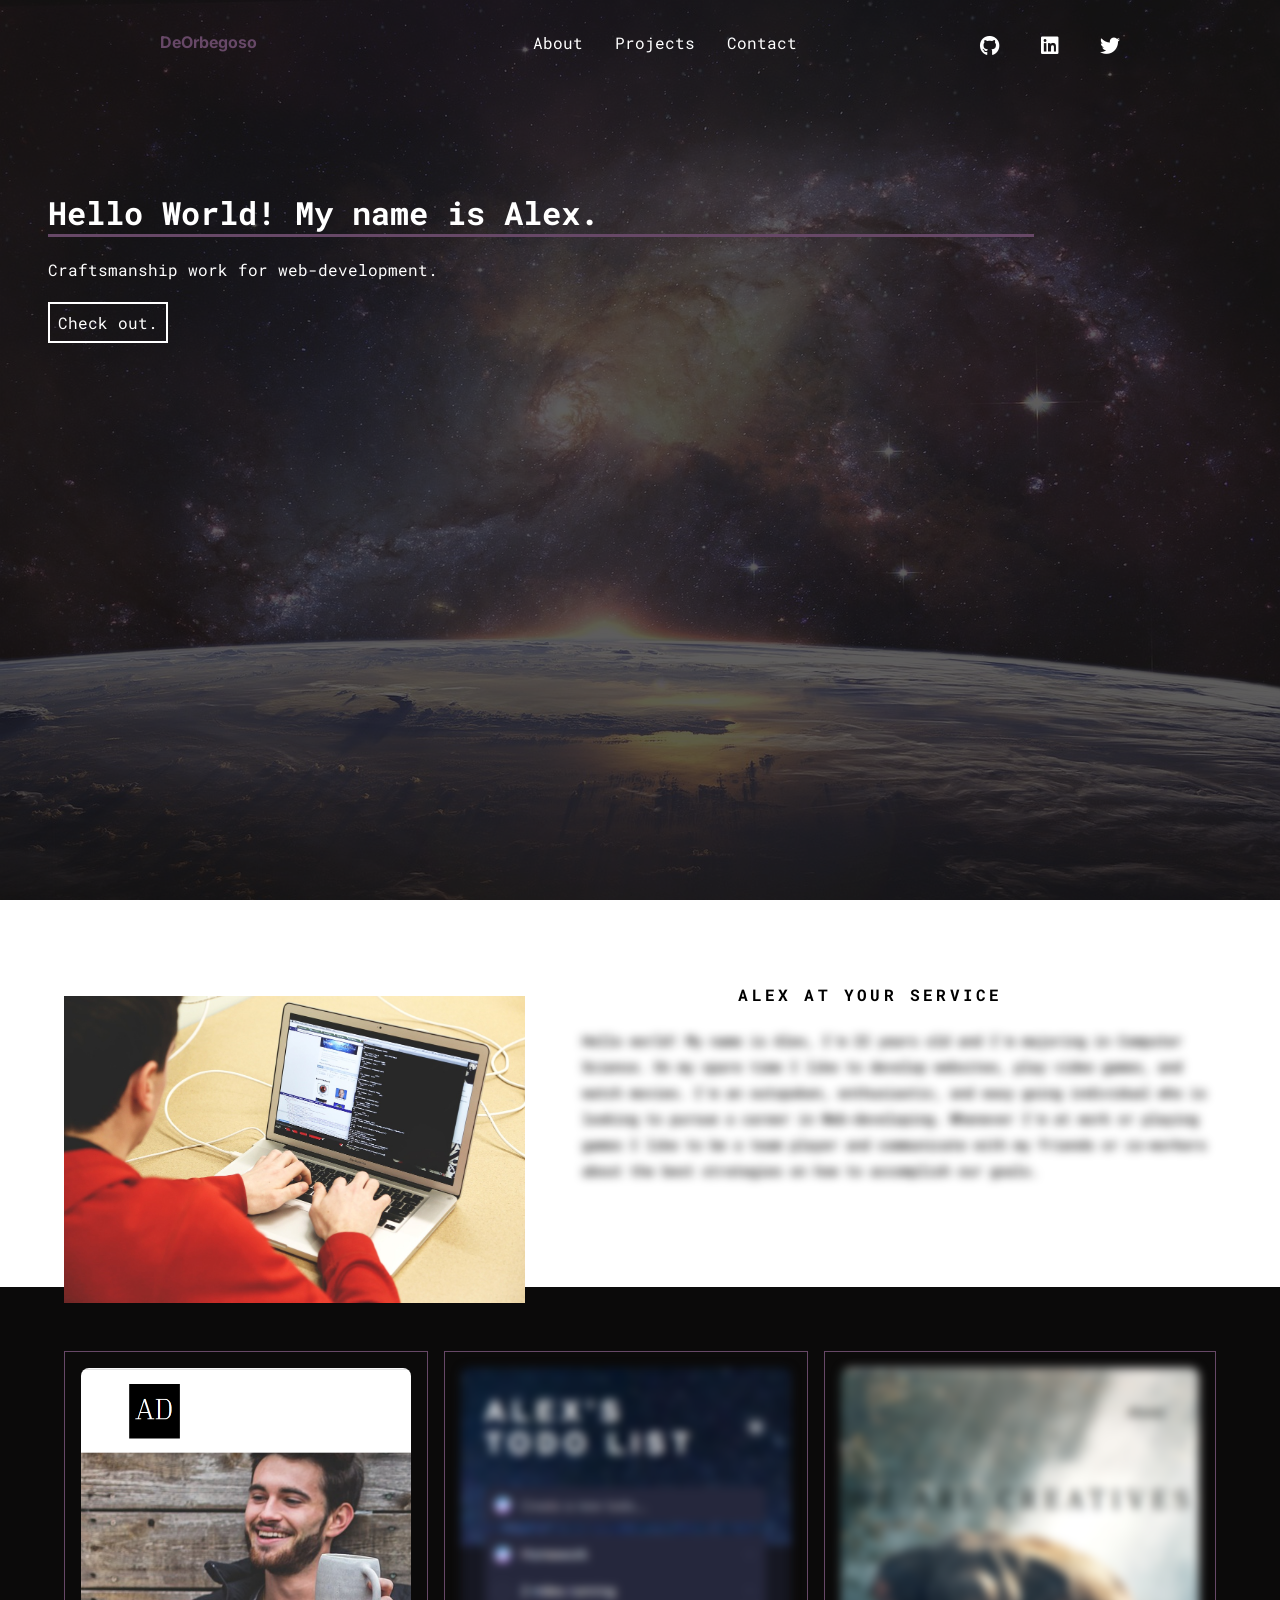
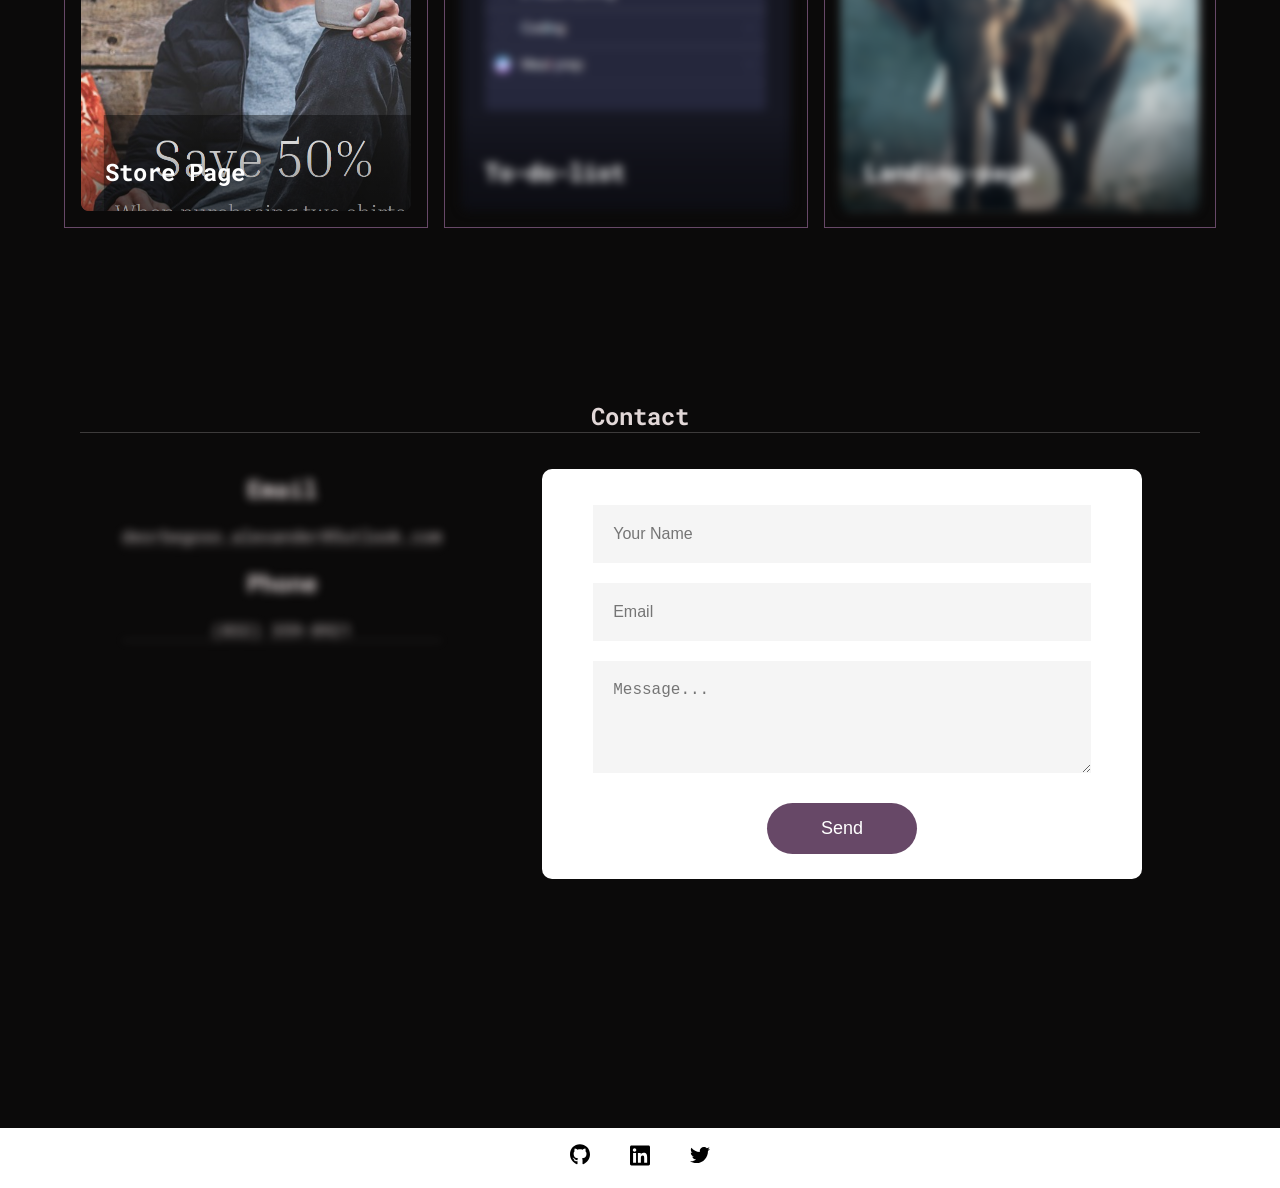
==== index.html @ 0810cdf6 "Update index.html" ====
<!DOCTYPE html>
<html lang="en">
<head>
    <meta charset="UTF-8">
    <meta http-equiv="X-UA-Compatible" content="IE=edge">
    <meta name="viewport" content="width=device-width, initial-scale=1.0">
    <title>Portfolio_Alex</title>
    <link rel="stylesheet" href="https://cdnjs.cloudflare.com/ajax/libs/font-awesome/6.2.1/css/all.min.css" integrity="sha512-MV7K8+y+gLIBoVD59lQIYicR65iaqukzvf/nwasF0nqhPay5w/9lJmVM2hMDcnK1OnMGCdVK+iQrJ7lzPJQd1w==" crossorigin="anonymous" referrerpolicy="no-referrer" />
    <link rel="stylesheet" href="css/main.css">
    <link rel="stylesheet" href="./card/style.css">

</head>
<body>

    <div class="main-section">
        <div class="color-overlay">
        </div>
                    <div class="nav-container">
                            <header>
                                <a target = "_blank" href="https://www.linkedin.com/in/alexander-de-orbegoso-b1ab541aa/" class="logo">DeOrbegoso</a>
                                <nav>
                                    <ul>
                                        <li><a  class = "nav-item" href="#sectionOne">About</a></li>
                                        <li><a  class = "nav-item" href="#sectionTwo">Projects</a></li>
                                        <li><a  class = "nav-item" href="#sectionThree">Contact</a></li>
                                    </ul>
                                </nav>
                            </header>
                        <div class="social-header">
                                <ul>
                                    <li><a target = "_blank" href="https://github.com/Alexdeor"><i class="fa-brands fa-github"></i></a></li>
                                    <li><a target = "_blank" href="https://www.linkedin.com/in/alexander-de-orbegoso-b1ab541aa/"><i class="fa-brands fa-linkedin"></i></a></li>
                                    <li><a target = "_blank" href="https://twitter.com/Deorbalex"><i class="fa-brands fa-twitter"></i></a></li>
                                </ul>
                        </div>
                    </div>

                <div class="main-page">
                    <div class="content">
                        <h1 class= "hiddenText">Hello World! My name is Alex.</h1>
                        <div class="meet">
                            <p class= "hiddenText">Craftsmanship work for web-development.</p><a href="#sectionTwo">Check out.</a>
                        </div>

                    </div>
                </div>
                
    </div>

<section class="about-section" id = "sectionOne">
    <img class = "left transition" src="images/programming-593312_1280.jpg" alt="laptop with code">
    <div class="inner transition">
         <h1 class="about-title"></h1>
         <p class="subtitle">Alex at your service</p>
        <p class="about-desc hiddenText">Hello world! My name is Alex, 
            I'm 22 years old and I'm majoring in Computer Science. On my spare time I like to develop websites, play video games, and watch movies. I'm an outspoken, enthusiastic, and easy going individual who is looking to pursue a career in Web-developing. Whenever I'm at work or playing games I like to be a team player and communicate with my friends or co-workers about the best strategies on how to accomplish our goals.
        </p>

    </div>

</section>

<section class="project-section" id = "sectionTwo">
    <div class="project-container">
         <ul>
            <li class = "transition2" id="project-one">
                <div class="card-one card">
                    <div class="card-content">
                        <h2 class="card-title">Store Page</h2>
                        <p class="card-body">I developed a simple store page design, using basic HTML, CSS, and bootstrap.</p>
                            <a target = "_blank" href="https://alexdeor.github.io/Store-page/" class="button">Demo</a>
                    </div>
            </li>
            <li class = "transition2" id="project-two">
                <div class="card-two card hiddenText">
                    <div class="card-content">
                        <h2 class="card-title">To-do-list</h2>
                        <p class="card-body">I developed a To-do-list with a toggle to switch the background color from dark to light. For this project, I used basic HTML, CSS, and Javasctipt. </p>
                            <a target = "_blank" href=" https://alexdeor.github.io/todo-list/"
                             class="button">Demo</a>
                    </div>
            </li>
            <li class = "transition2" id="project-three">
                <div class="card-three card hiddenText">
                    <div class="card-content">
                        <h2 class="card-title">Landing-page</h2>
                        <p class="card-body">I developed a agency landing page, to demonstrate some of the basics of HTML and CSS and the basics of web-development.</p>
                            <a target = "_blank" href="https://alexdeor.github.io/landing-page/"  class="button">Demo</a>
                    </div>
            </li>
    </ul>     
    </div>
</section>
<section class="contact-section" id = "sectionThree">
    <h1>Contact</h1>
    <div class="section-container">
        <div class="contact-info">
        <h2 class= "hiddenText">Email</h2>
        <p class= "hiddenText">deorbegoso.alexander@Outlook.com</p>
        <h2 class= "hiddenText">Phone</h2>
        <p class= "hiddenText">(832) 359-8921</p>
    </div>
        <div class="contact-form">
        <input type="text" id = "name" placeholder="Your Name" required>
        <input type="email" id = "email" placeholder="Email " required>
        <textarea id="message" rows="4" placeholder = "Message..."></textarea>
        <button id = "btn"type="submit">Send</button>
    
        </div>
</div>
</section>
<script src="https://smtpjs.com/v3/smtp.js">
</script>
<script>
    const btn = document.getElementById('btn');
    btn.addEventListener('click', function(e){
        e.preventDefault()
        var name = document.getElementById('name').value;
        var email = document.getElementById('email').value;
        var message = document.getElementById('message').value;

        Email.send({
    SecureToken : "C973D7AD-F097-4B95-91F4-40ABC5567812",
    To : 'them@website.com',
    From : "you@isp.com",
    Subject : "This is the subject",
    Body : "And this is the body"
}).then(
  message => alert('E-mail was succesfully sent!')
);

})

</script>
<footer>
<div class="social-header2">

    <ul>
        <li><a target = "_blank" href="https://github.com/Alexdeor"><img src="images/github.svg" alt="github logo"></a></li>
        <li><a target = "_blank" href="https://www.linkedin.com/in/alexander-de-orbegoso-b1ab541aa/"><img src="images/linkedin.svg" alt="linkedin logo"></a></li>
        <li><a target = "_blank" href="https://twitter.com/Deorbalex"><img src="images/twitter.svg" alt="twitter logo"></a></li>
    </ul>
</div>
</footer>
      <script defer src= "app.js"></script>
</body>
</html>
---- css/main.css ----
@import url("https://fonts.googleapis.com/css2?family=Roboto+Mono:wght@500&display=swap");
@import url("https://fonts.googleapis.com/css2?family=Inter:wght@600&display=swap");
* {
  scroll-behavior: smooth;
}

body {
  margin: 0;
  font-family: "Roboto Mono", monospace;
}

ul {
  list-style: none;
  margin: 0;
  padding: 0;
}

a {
  text-decoration: none;
  color: white;
}

img {
  width: 100%;
}

.social-header {
  display: none;
}

#sectionThree {
  display: grid;
  padding: 20em 5em 25em 5em;
  align-content: center;
}

header {
  display: flex;
  justify-content: space-between;
  padding: 2em;
  position: relative;
}
header .logo {
  color: #674867;
  font-weight: bold;
  font-family: "Inter", sans-serif;
}
header ul {
  display: flex;
}
header ul a {
  display: block;
  padding: 0 1em;
}
.hiddenText{
  opacity: 0;
  filter: blur(5px);
  transition: all 1s;
  transform: translateX(-100%);
  transition: all 1s;

}
.showText{
    opacity: 1;
    filter: blur(0px);
    transform: translateX(0);


}
.color-overlay {
  height: 100vh;
  width: 100%;
  opacity: 0.7;
  background-color: rgb(27, 25, 25);
  position: absolute;
}

.main-page {
  color: white;
  display: grid;
  text-align: left;
  padding: 5em 0em 0em 3em;
  position: relative;
}
.main-page h1 {
  width: 80%;
  border-bottom: solid 3px #674867;
}
.main-page p {
  padding-bottom: 1em;
}
.main-page a {
  padding: 0.5em;
  border: solid 2px white;
}

.about-desc {
  text-align: start;
  padding: 0.5em;
}

.social-header2 {
  display: grid;
  justify-content: center;
  padding: 1em;
}
.social-header2 ul {
  display: flex;
  justify-content: space-between;
  font-size: 1.25em;
  width: 7em;
  float: right;
}
.social-header2 ul img {
  width: 20px;
}

.main-section {
  height: 100vh;
  width: 100%;
  color: white;
  background-image: url("../images/galaxy-3608029_1280.jpg");
  background-size: cover;
  background-repeat: no-repeat;
}

section {
  padding: 4em 2em;
  text-align: center;
}

.subtitle {
  text-transform: uppercase;
  font-weight: bold;
  letter-spacing: 0.2em;
}

.project-title {
  color: rgb(11, 10, 10);
  font-weight: bold;
  font-size: 1.3em;
  margin-top: -0.4em;
  display: block;
}

.about-desc, .project-desc {
  color: rgb(11, 10, 10);
  margin-bottom: 3em;
  font-size: 0.9em;
  line-height: 1.8em;
  font-weight: 500;
}

.nav-item:hover,
.nav-item:focus,
.social-header > ul > li > i {
  background-color: #674867;
  transition: 500ms ease;
}

.nav-item, .logo {
  font-size: 0.75em;
}

.ocial-header > ul > li > a > i:hover {
  color: #674867;
}

.meet > a:hover {
  color: #674867;
  border-color: #674867;
  transition: 100ms ease;
}

.contact-info p {
  border-bottom: solid 1px rgba(226, 216, 216, 0.2352941176);
}

.contact-section {
  height: 100vh;
  background: rgb(11, 10, 10);
}
.contact-section h1 {
  color: #e2d8d8;
  border-bottom: solid 1px rgba(226, 216, 216, 0.2352941176);
}

.section-container {
  color: #e2d8d8;
}

.contact-form {
  background: #fff;
  display: flex;
  flex-direction: column;
  width: 100%;
  max-width: 600px;
  border-radius: 10px;
}

.contact-form h3 {
  color: #555;
  font-weight: 800;
  margin-bottom: 20px;
}

.contact-form input, .contact-form textarea {
  border: 0;
  margin: 10px 0;
  padding: 20px;
  outline: none;
  background: #f5f5f5;
  font-size: 16px;
}

.contact-form button {
  padding: 15px;
  background: #674867;
  color: #fff;
  font-size: 18px;
  border: 0;
  outline: none;
  cursor: pointer;
  width: 150px;
  margin: 20px auto 0;
  border-radius: 30px;
}

.project-section {
  background-color: rgb(11, 10, 10);
}

.project-container ul li {
  border: solid 1px #674867;
  padding: 1em;
}
 @media(prefers-reduced-motion){
    .hiddenText{
      transition: none;
    }
  }
@media only screen and (max-width: 470px) {
  #sectionThree {
    padding: 1em;
  }
}
@media only screen and (min-width: 800px) {
  .about-section {
    display: grid;
    grid-template-columns: 40% auto;
  }
  .about-desc {
    text-align: start;
    padding: 0.5em 0.5em 0.5em 4em;
  }
  .contact-form {
    padding: 2vw 4vw;
    margin: 1em;
  }
  .social-header {
    position: relative;
  }
  .section-container {
    display: flex;
    justify-content: space-around;
    color: #e2d8d8;
  }
  .left {
    margin-top: 2em;
  }
  .project-section {
    margin-top: -5em;
    margin-bottom: -7em;
    padding-bottom: 7em;
  }
  .project-container ul {
    display: grid;
    grid-template-columns: repeat(3, auto);
    grid-gap: 1em;
  }
  .nav-container {
    display: grid;
    grid-template-columns: 66% auto;
  }
  header {
    padding: 2em 2em 2em 4em;
  }
  section {
    padding: 4em;
  }
  .social-header {
    display: block;
    padding: 2em 4em 2em 0;
  }
  .social-header ul {
    display: flex;
    justify-content: space-between;
    font-size: 1.25em;
    width: 7em;
    float: right;
  }
  .social-header ul img {
    width: 20px;
  }
}
@media only screen and (min-width: 1250px) {
  header {
    padding: 2em 2em 2em 10em;
  }
  .social-header {
    padding: 2em 10em 2em 0;
  }
  .nav-item, .logo {
    font-size: 1em;
  }
}
@media only screen and (min-width: 1550px) {
  .main-page {
    color: white;
    display: grid;
    text-align: left;
    padding: 8em 4em;
    position: relative;
  }
  .main-page h1 {
    width: 80%;
    border-bottom: solid 3px #674867;
  }
  .main-page p {
    padding-bottom: 1em;
  }
  .main-page a {
    padding: 0.5em;
    border: solid 2px white;
  }
  header {
    padding: 2em 2em 2em 20em;
  }
  .social-header {
    padding: 2em 20em 2em 0;
  }
}/*# sourceMappingURL=main.css.map */
---- card/style.css ----
*,
*::after,
*::before {
  box-sizing: border-box;
}

.card {
  width: 100%;
  height: 100%;
}

.card-one {
  color: white;
  background-image: url(/images/Screenshot\ 2023-03-03\ 193142.png);
  background-size: cover;
  padding: 10rem 0 0;
  font-weight: bold;
  border-radius: 0.5rem;
  overflow: hidden;
}

.card-two {
  color: white;
  background-image: url(/images/Screenshot\ 2023-03-04\ 214418.png);
  background-size: cover;
  padding: 10rem 0 0;
  font-weight: bold;
  border-radius: 0.5rem;
  overflow: hidden;
  background-position: center;
  background-repeat: no-repeat;
    transition-delay:200ms;
}

.card-three {
  color: white;
  background-image: url(/images/Screenshot\ 2023-03-05\ 012503.png);
  background-size: cover;
  width: 100%;
  background-position: center;
  background-repeat: no-repeat;
  padding: 10rem 0 0;
  font-weight: bold;
  border-radius: 0.5rem;
  overflow: hidden;
      transition-delay:400ms;

}

.card-content {
  --padding:1.5rem;
  height: 100%;
  padding: var(--padding);
  background: linear-gradient(hsla(0, 0%, 0%, 0), hsla(20, 0%, 0%, 0.3) 20%, hsl(0, 0%, 0%));
}
.card-content .card-title {
  position: relative;
  width: -moz-max-content;
  width: max-content;
}
.card-content .card-title::after {
  content: "";
  position: absolute;
  height: 4px;
  left: calc(var(--padding) * -1);
  bottom: -2px;
  width: calc(100% + var(--padding));
  background-color: purple;
}

.button {
  cursor: pointer;
  display: inline-block;
  text-decoration: none;
  color: purple;
  background-color: black;
  padding: 0.5em 1.25em;
  border-radius: 0.25em;
}

.button:hover,
.button:focus {
  background-color: white;
}

@media only screen and (min-width: 1200px) {
  .card {
    color: white;
    background-size: cover;
    padding: 10rem 0 0;
    border-radius: 0.5rem;
    overflow: hidden;
    transition: transform 500ms ease;
  }
  .card-content {
    --padding:1.5rem;
    padding: var(--padding);
    background: linear-gradient(hsla(0, 0%, 0%, 0), hsla(20, 0%, 0%, 0.3) 20%, hsl(0, 0%, 0%));
    transform: translateY(65%);
    transition: transform 500ms ease;
  }
  .card-title::after {
    content: "";
    position: absolute;
    height: 4px;
    left: calc(var(--padding) * -1);
    bottom: -2px;
    width: calc(100% + var(--padding));
    background-color: purple;
    transform: scaleX(0);
    transform-origin: left;
    transition: transform 500ms ease;
  }
  .card-body {
    color: rgb(255, 255, 255);
  }
  .button {
    cursor: pointer;
    display: inline;
    text-decoration: none;
    color: purple;
    background-color: black;
    padding: 0.5em 1.25em;
    border-radius: 0.25em;
  }
  .card:hover,
  .card:focus-within {
    transform: scale(1.05);
  }
  .card:hover .card-title:after {
    transform: scaleX(1);
  }
  .card-content {
    transform: translateY(65%);
    transition: transform 500ms ease;
  }
  .card-content > *:not(.card-title) {
    opacity: 0;
    transition: opacity 500ms linear;
  }
  .card:hover .card-content,
  .card:focus-within .card-content {
    transform: translateY(0);
    transition-delay: 500ms;
  }
  .card:focus-within .card-content {
    transition-duration: 0ms;
  }
  .card:hover .card-content > *:not(.card-title),
  .card:focus-within .card-content > *:not(.card-title) {
    opacity: 1;
    transition-delay: 1000ms;
  }
  .card-title::after {
    transform: scaleX(0);
  }
}/*# sourceMappingURL=style.css.map */
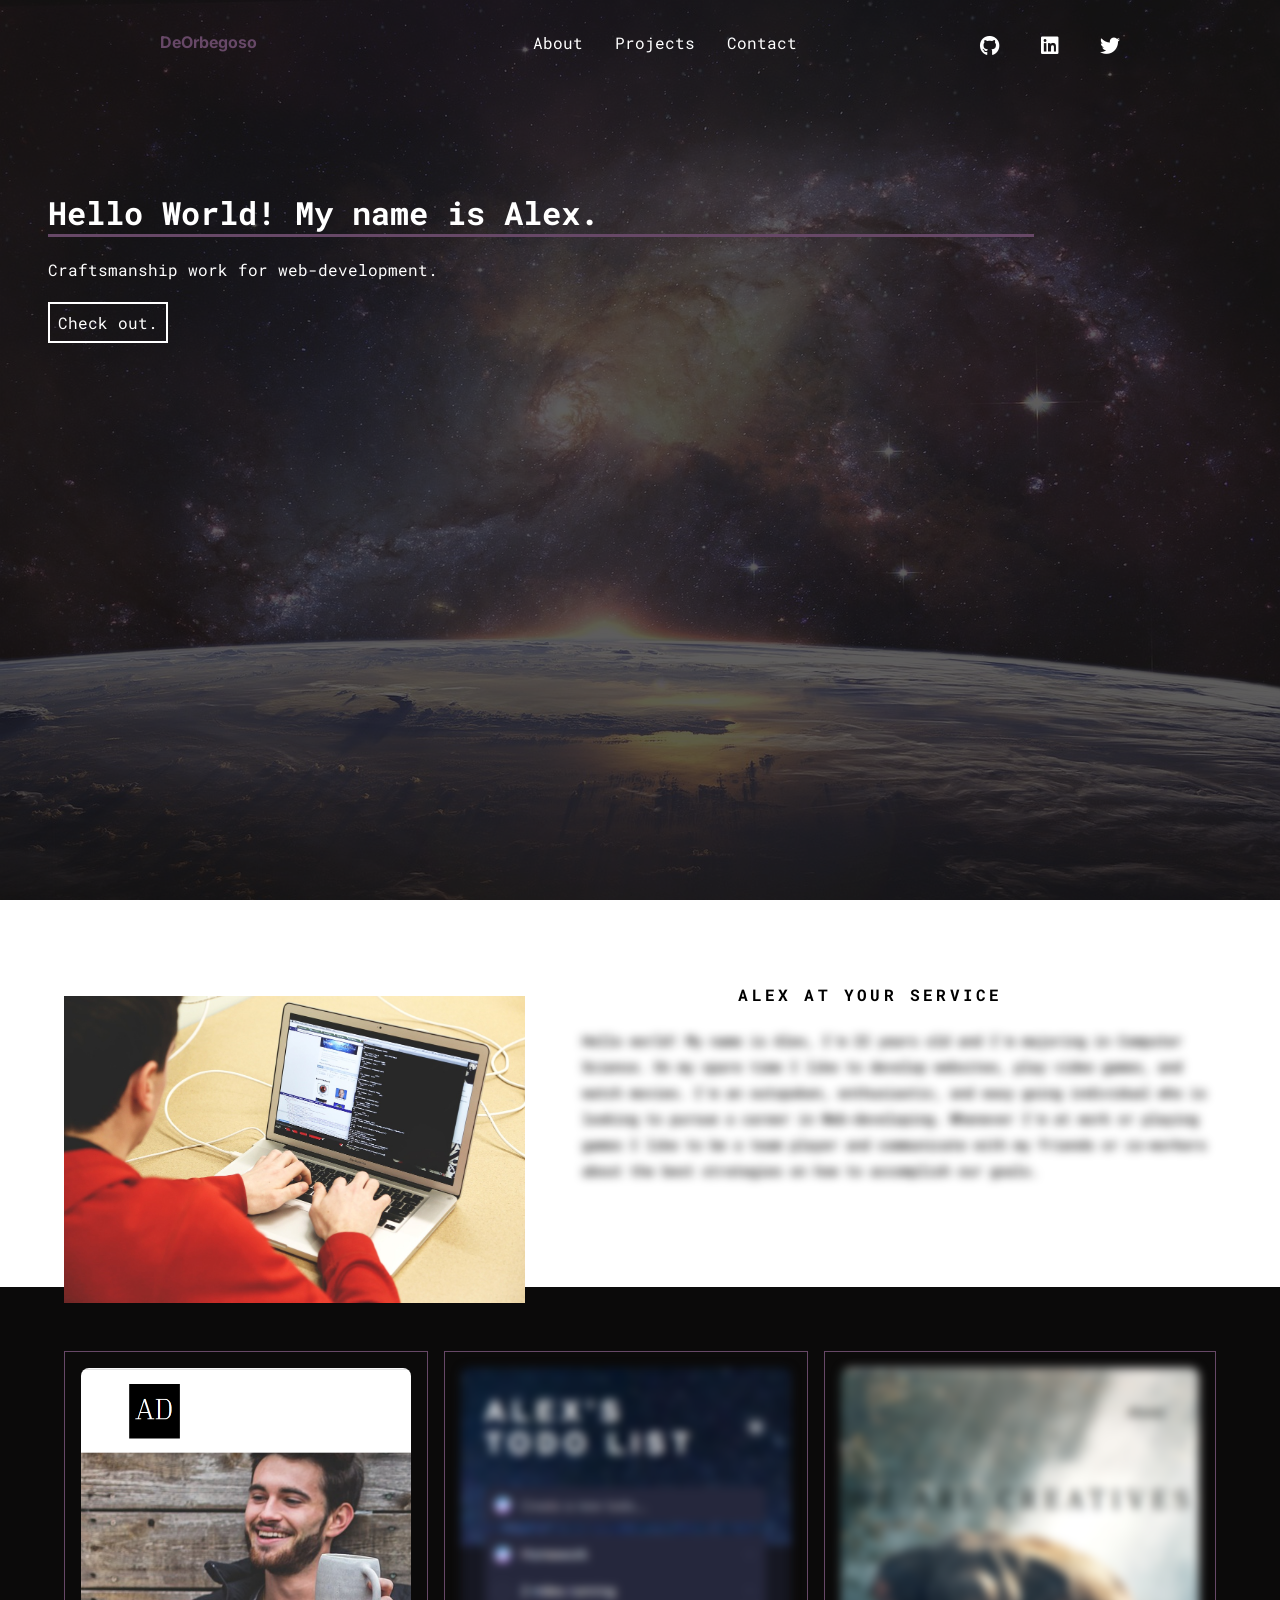
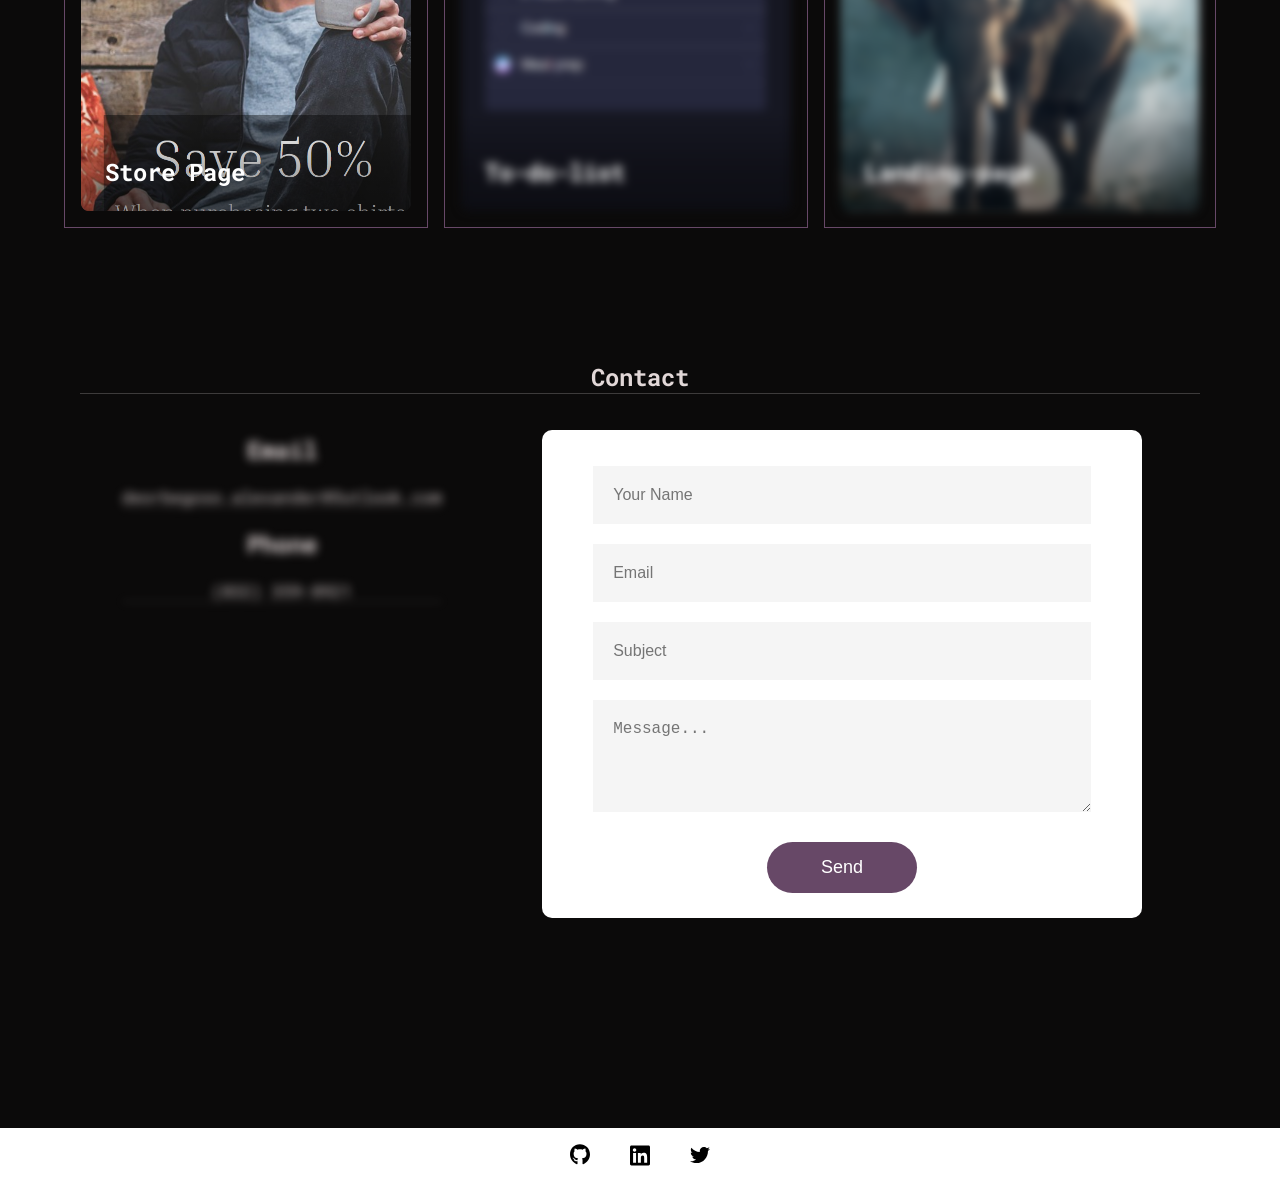
==== commit 76ae36e7: "Add files via upload" ====
--- a/index.html
+++ b/index.html
@@ -100,38 +100,19 @@
         <h2 class= "hiddenText">Phone</h2>
         <p class= "hiddenText">(832) 359-8921</p>
     </div>
-        <div class="contact-form">
-        <input type="text" id = "name" placeholder="Your Name" required>
-        <input type="email" id = "email" placeholder="Email " required>
-        <textarea id="message" rows="4" placeholder = "Message..."></textarea>
-        <button id = "btn"type="submit">Send</button>
+        <form class="contact-form" action = '/contactForm.php' method="post">
+        <input type="text" name = "name" placeholder="Your Name" required>
+        <input type="text" name = "mail" placeholder="Email " required>
+        <input type="text" name = "subject" placeholder="Subject " required>
+        <textarea id="message" name = "message" rows="4" placeholder = "Message..."></textarea>
+        <button id = "btn"type="submit" name="submit">Send</button>
     
-        </div>
+        </form>
 </div>
 </section>
 <script src="https://smtpjs.com/v3/smtp.js">
 </script>
-<script>
-    const btn = document.getElementById('btn');
-    btn.addEventListener('click', function(e){
-        e.preventDefault()
-        var name = document.getElementById('name').value;
-        var email = document.getElementById('email').value;
-        var message = document.getElementById('message').value;
-
-        Email.send({
-    SecureToken : "C973D7AD-F097-4B95-91F4-40ABC5567812",
-    To : 'them@website.com',
-    From : "you@isp.com",
-    Subject : "This is the subject",
-    Body : "And this is the body"
-}).then(
-  message => alert('E-mail was succesfully sent!')
-);
-
-})
-
-</script>
+<script></script>
 <footer>
 <div class="social-header2">
 
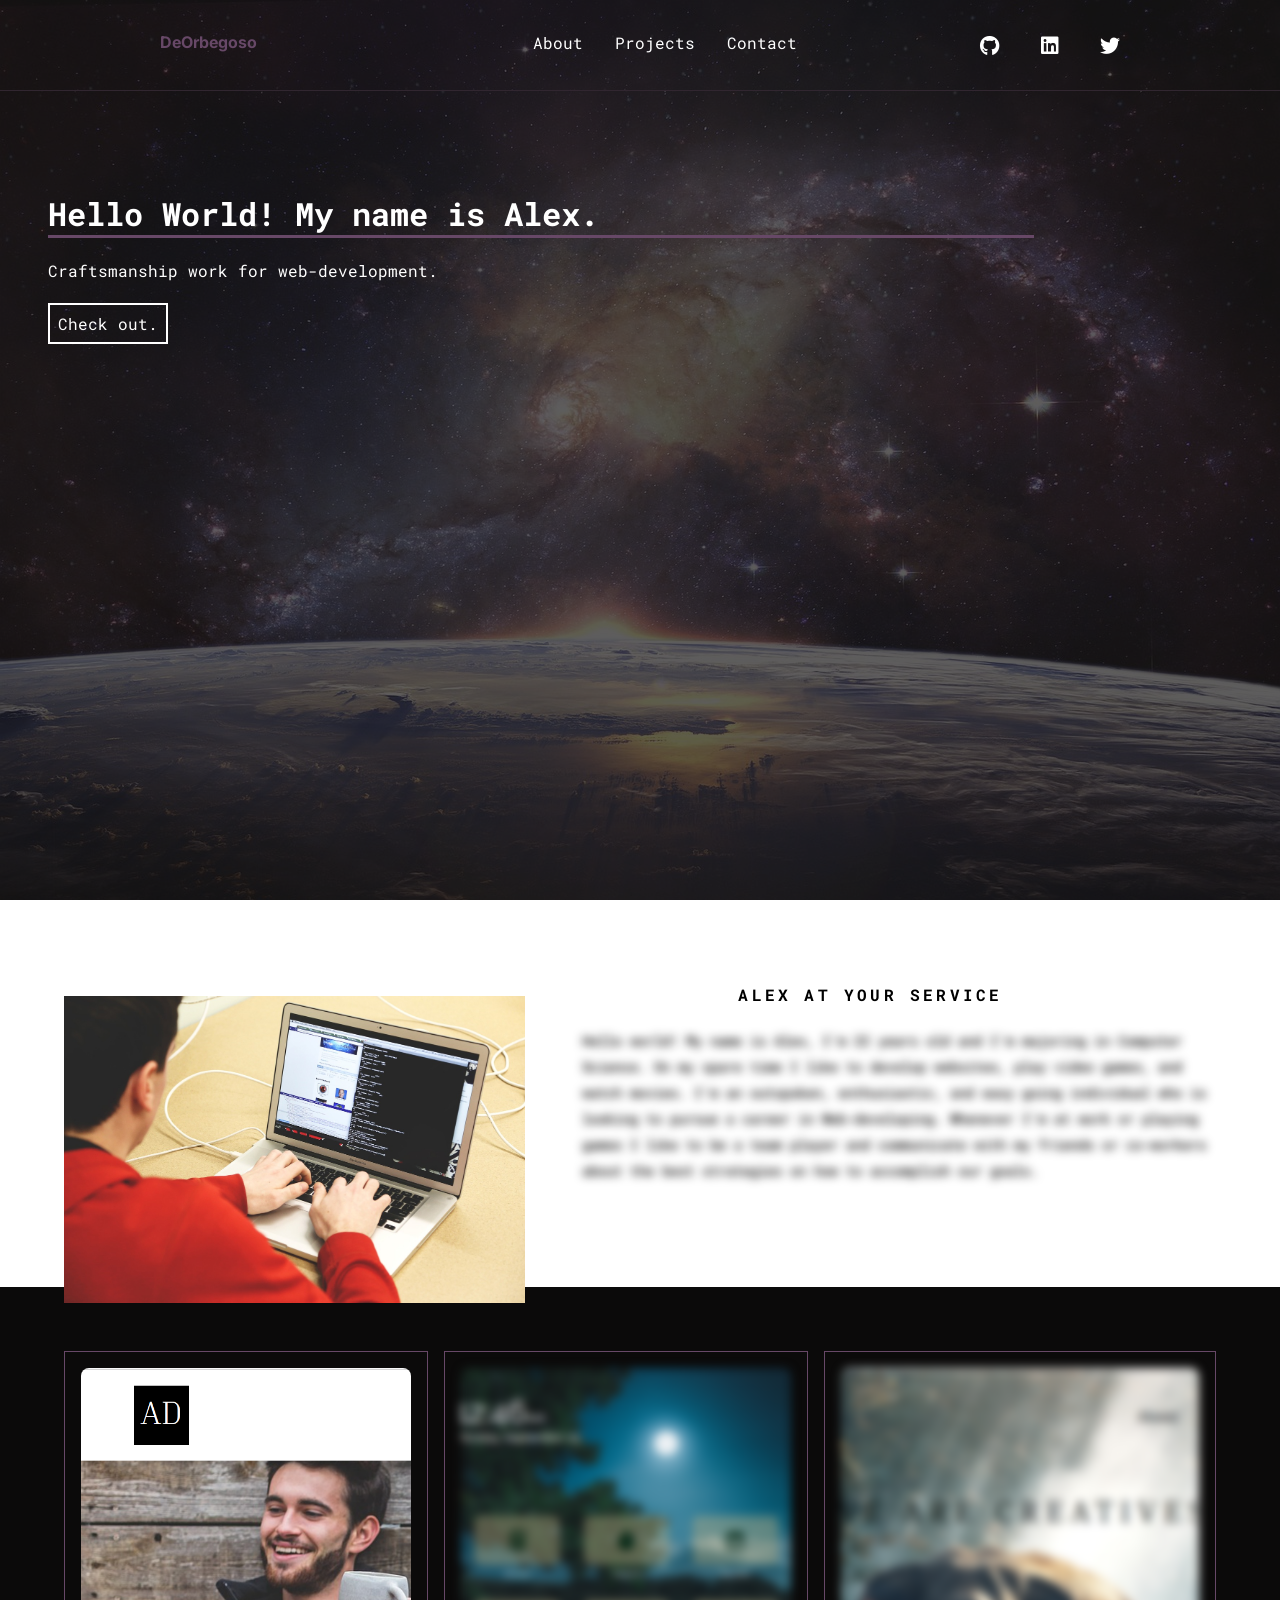
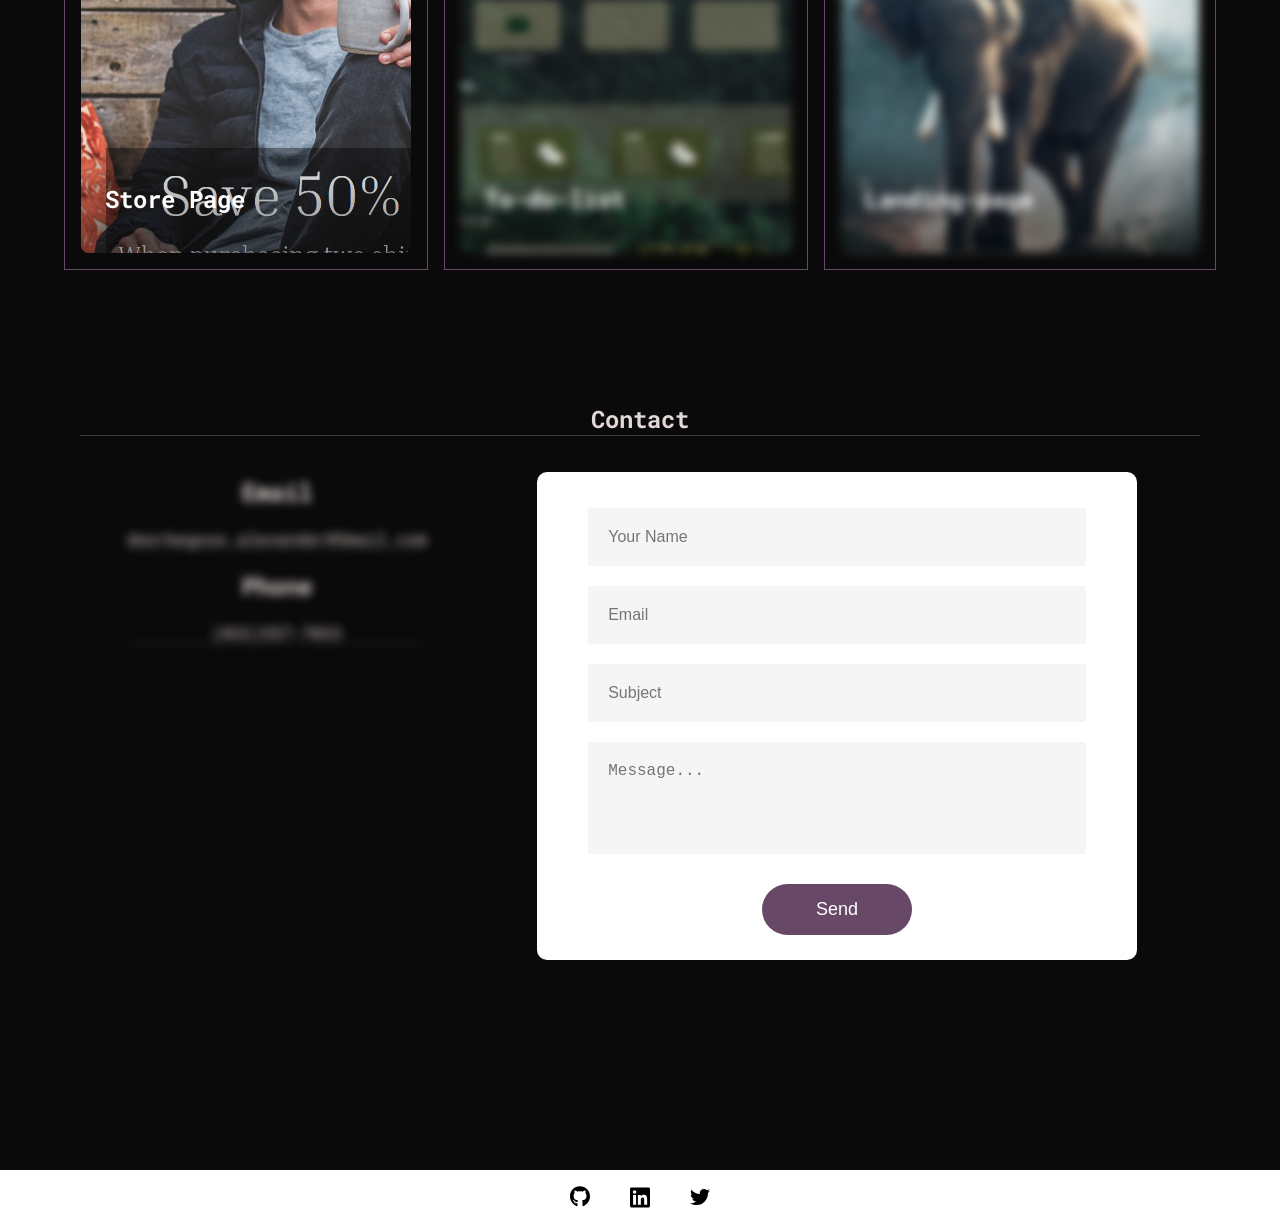
==== commit 902b6405: "Add files via upload" ====
--- a/index.html
+++ b/index.html
@@ -64,19 +64,19 @@
     <div class="project-container">
          <ul>
             <li class = "transition2" id="project-one">
-                <div class="card-one card">
+                <div class="card-one card" >
                     <div class="card-content">
                         <h2 class="card-title">Store Page</h2>
                         <p class="card-body">I developed a simple store page design, using basic HTML, CSS, and bootstrap.</p>
-                            <a target = "_blank" href="https://alexdeor.github.io/Store-page/" class="button">Demo</a>
+                            <a target = "_blank" tabindex="-1" href="https://alexdeor.github.io/Store-page/" class="button">Demo</a>
                     </div>
             </li>
             <li class = "transition2" id="project-two">
                 <div class="card-two card hiddenText">
                     <div class="card-content">
                         <h2 class="card-title">To-do-list</h2>
-                        <p class="card-body">I developed a To-do-list with a toggle to switch the background color from dark to light. For this project, I used basic HTML, CSS, and Javasctipt. </p>
-                            <a target = "_blank" href=" https://alexdeor.github.io/todo-list/"
+                        <p class="card-body">I have created a website similar to a home app, featuring various tools including a reminder, calculator, and a game, all designed using HTML, CSS, and essential vanilla JavaScript.</p>
+                            <a target = "_blank" tabindex="-1"  href=" https://alexdeor.github.io/todo-list/"
                              class="button">Demo</a>
                     </div>
             </li>
@@ -85,7 +85,7 @@
                     <div class="card-content">
                         <h2 class="card-title">Landing-page</h2>
                         <p class="card-body">I developed a agency landing page, to demonstrate some of the basics of HTML and CSS and the basics of web-development.</p>
-                            <a target = "_blank" href="https://alexdeor.github.io/landing-page/"  class="button">Demo</a>
+                            <a target = "_blank" tabindex="-1"  href="https://alexdeor.github.io/landing-page/"  class="button">Demo</a>
                     </div>
             </li>
     </ul>     
@@ -96,16 +96,16 @@
     <div class="section-container">
         <div class="contact-info">
         <h2 class= "hiddenText">Email</h2>
-        <p class= "hiddenText">deorbegoso.alexander@Outlook.com</p>
+        <p class= "hiddenText">deorbegoso.alexander@Gmail.com</p>
         <h2 class= "hiddenText">Phone</h2>
-        <p class= "hiddenText">(832) 359-8921</p>
+        <p class= "hiddenText">(832)557-7033</p>
     </div>
-        <form class="contact-form" action = '/contactForm.php' method="post">
+         <form class="contact-form" action = "https://formspree.io/f/mvojqazw" method="POST">
         <input type="text" name = "name" placeholder="Your Name" required>
-        <input type="text" name = "mail" placeholder="Email " required>
+        <input type="email" name = "_replyto" placeholder="Email " required>
         <input type="text" name = "subject" placeholder="Subject " required>
-        <textarea id="message" name = "message" rows="4" placeholder = "Message..."></textarea>
-        <button id = "btn"type="submit" name="submit">Send</button>
+        <textarea id="message" name = "body" rows="4" placeholder = "Message..."></textarea>
+        <button id = "btn" type="submit" value="Send" name="submit">Send</button>
     
         </form>
 </div>
@@ -125,4 +125,4 @@
 </footer>
       <script defer src= "app.js"></script>
 </body>
-</html>
+</html>
--- a/css/main.css
+++ b/css/main.css
@@ -2,6 +2,9 @@
 @import url("https://fonts.googleapis.com/css2?family=Inter:wght@600&display=swap");
 * {
   scroll-behavior: smooth;
+  -webkit-user-select: none; /* Safari */ /* IE 10 and IE 11 */
+  -moz-user-select: none;
+       user-select: none; /* Standard syntax */
 }
 
 body {
@@ -22,6 +25,12 @@
 
 img {
   width: 100%;
+}
+
+.nav-container {
+  border-bottom-width: 1px;
+  border-bottom-style: solid;
+  border-bottom-color: #674867;
 }
 
 .social-header {
@@ -52,21 +61,7 @@
   display: block;
   padding: 0 1em;
 }
-.hiddenText{
-  opacity: 0;
-  filter: blur(5px);
-  transition: all 1s;
-  transform: translateX(-100%);
-  transition: all 1s;
-
-}
-.showText{
-    opacity: 1;
-    filter: blur(0px);
-    transform: translateX(0);
-
-
-}
+
 .color-overlay {
   height: 100vh;
   width: 100%;
@@ -119,7 +114,7 @@
   height: 100vh;
   width: 100%;
   color: white;
-  background-image: url("../images/galaxy-3608029_1280.jpg");
+  background-image: url("/images/galaxy-3608029_1280.jpg");
   background-size: cover;
   background-repeat: no-repeat;
 }
@@ -141,6 +136,20 @@
   font-size: 1.3em;
   margin-top: -0.4em;
   display: block;
+}
+
+.hiddenText {
+  opacity: 0;
+  filter: blur(5px);
+  transition: all 1s;
+  transform: translateX(-100%);
+  transition: all 1s;
+}
+
+.showText {
+  opacity: 1;
+  filter: blur(0px);
+  transform: translateX(0);
 }
 
 .about-desc, .project-desc {
@@ -226,6 +235,10 @@
   border-radius: 30px;
 }
 
+textarea {
+  resize: none;
+}
+
 .project-section {
   background-color: rgb(11, 10, 10);
 }
@@ -234,11 +247,12 @@
   border: solid 1px #674867;
   padding: 1em;
 }
- @media(prefers-reduced-motion){
-    .hiddenText{
-      transition: none;
-    }
-  }
+
+@media (prefers-reduced-motion) {
+  .hiddenText {
+    transition: none;
+  }
+}
 @media only screen and (max-width: 470px) {
   #sectionThree {
     padding: 1em;
@@ -281,6 +295,9 @@
   .nav-container {
     display: grid;
     grid-template-columns: 66% auto;
+  }
+  form {
+    overflow: scroll;
   }
   header {
     padding: 2em 2em 2em 4em;
@@ -339,4 +356,4 @@
   .social-header {
     padding: 2em 20em 2em 0;
   }
-}/*# sourceMappingURL=main.css.map */
+}/*# sourceMappingURL=main.css.map */
--- a/card/style.css
+++ b/card/style.css
@@ -2,6 +2,9 @@
 *::after,
 *::before {
   box-sizing: border-box;
+  -webkit-user-select: none; /* Safari */ /* IE 10 and IE 11 */
+  -moz-user-select: none;
+       user-select: none; /* Standard syntax */
 }
 
 .card {
@@ -11,7 +14,7 @@
 
 .card-one {
   color: white;
-  background-image: url(/images/Screenshot\ 2023-03-03\ 193142.png);
+  background-image: url("/images/Screenshot 2023-03-03 193142.png");
   background-size: cover;
   padding: 10rem 0 0;
   font-weight: bold;
@@ -21,30 +24,26 @@
 
 .card-two {
   color: white;
-  background-image: url(/images/Screenshot\ 2023-03-04\ 214418.png);
+  background-image: url(/images/Screenshot\ 2023-09-25\ 004633.png);
   background-size: cover;
-  padding: 10rem 0 0;
   font-weight: bold;
   border-radius: 0.5rem;
-  overflow: hidden;
   background-position: center;
+  transition-delay: 200ms;
   background-repeat: no-repeat;
-    transition-delay:200ms;
 }
 
 .card-three {
   color: white;
   background-image: url(/images/Screenshot\ 2023-03-05\ 012503.png);
   background-size: cover;
-  width: 100%;
   background-position: center;
+  transition-delay: 400ms;
   background-repeat: no-repeat;
   padding: 10rem 0 0;
   font-weight: bold;
   border-radius: 0.5rem;
   overflow: hidden;
-      transition-delay:400ms;
-
 }
 
 .card-content {
@@ -130,8 +129,11 @@
   .card:hover .card-title:after {
     transform: scaleX(1);
   }
+  .transition2 {
+    position: relative;
+    z-index: 20;
+  }
   .card-content {
-    transform: translateY(65%);
     transition: transform 500ms ease;
   }
   .card-content > *:not(.card-title) {
@@ -140,7 +142,6 @@
   }
   .card:hover .card-content,
   .card:focus-within .card-content {
-    transform: translateY(0);
     transition-delay: 500ms;
   }
   .card:focus-within .card-content {
@@ -149,9 +150,9 @@
   .card:hover .card-content > *:not(.card-title),
   .card:focus-within .card-content > *:not(.card-title) {
     opacity: 1;
-    transition-delay: 1000ms;
+    transition-delay: 500ms;
   }
   .card-title::after {
     transform: scaleX(0);
   }
-}/*# sourceMappingURL=style.css.map */
+}/*# sourceMappingURL=style.css.map */
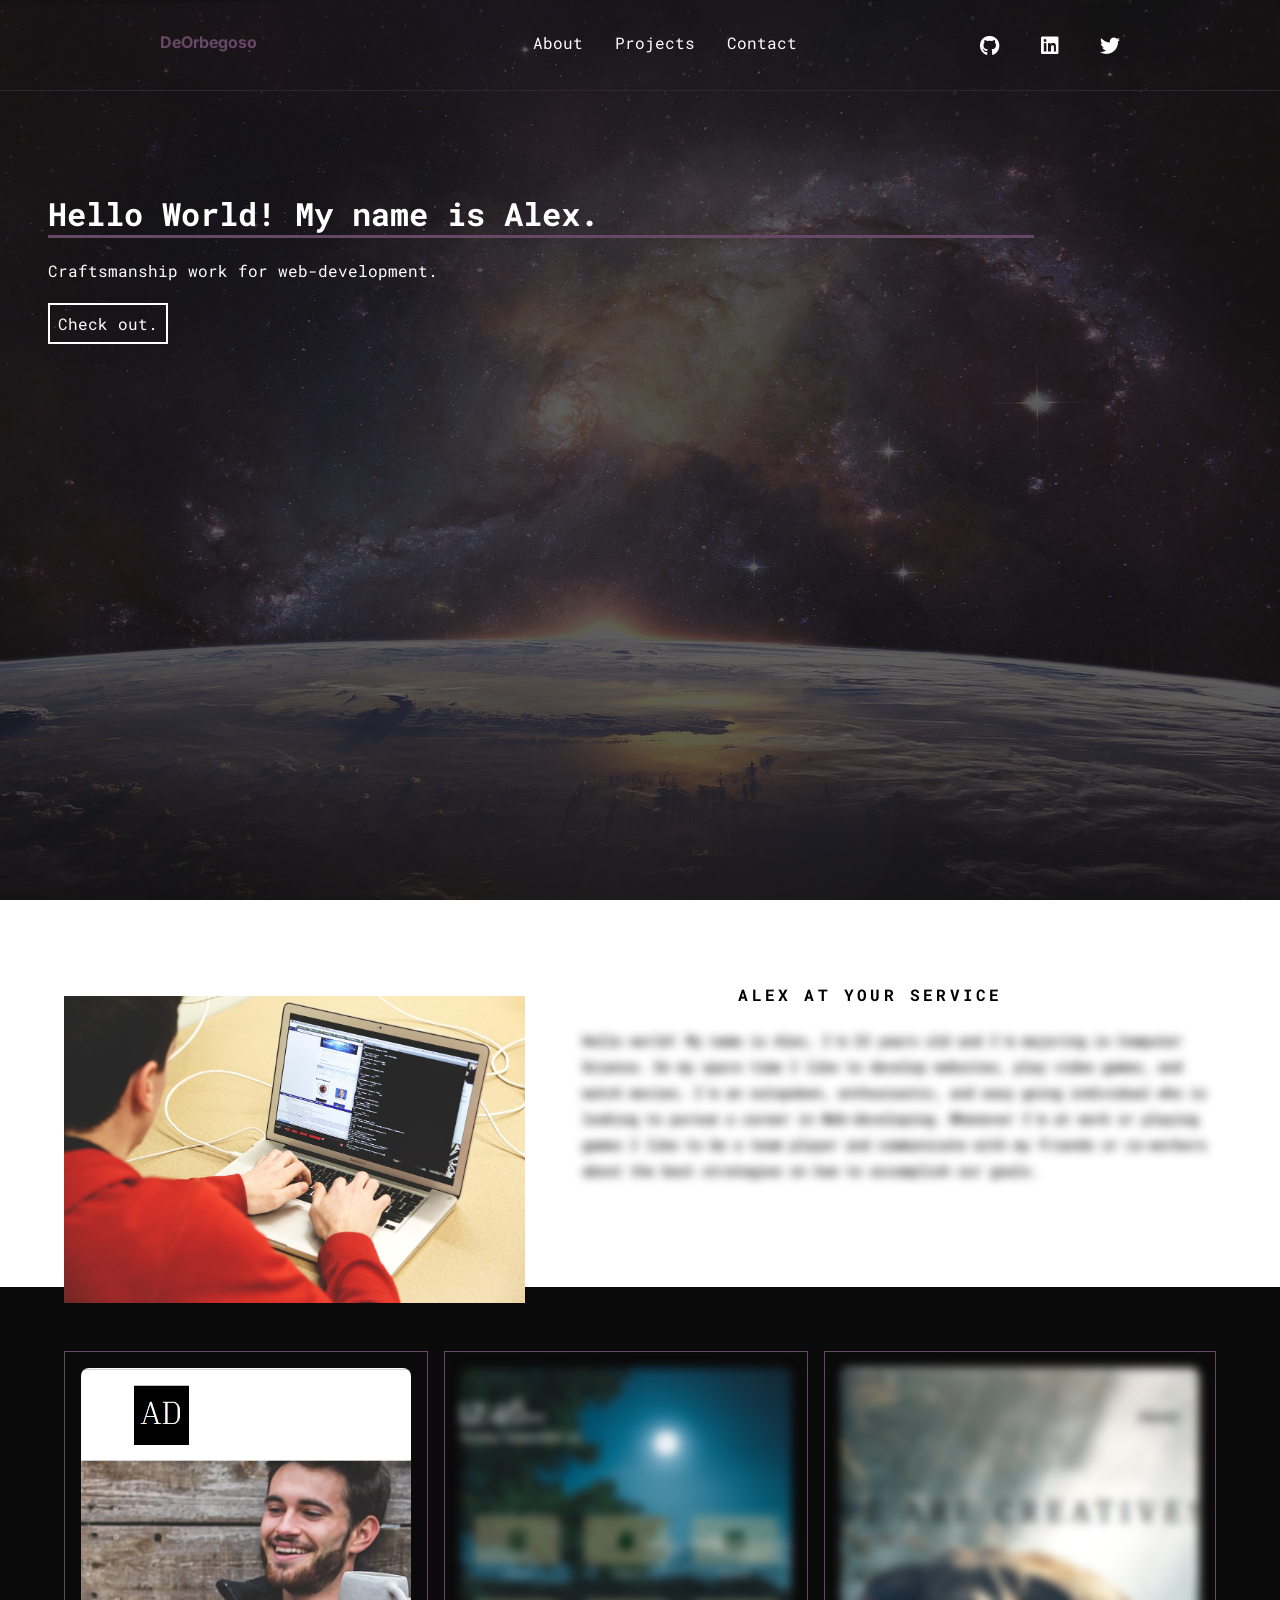
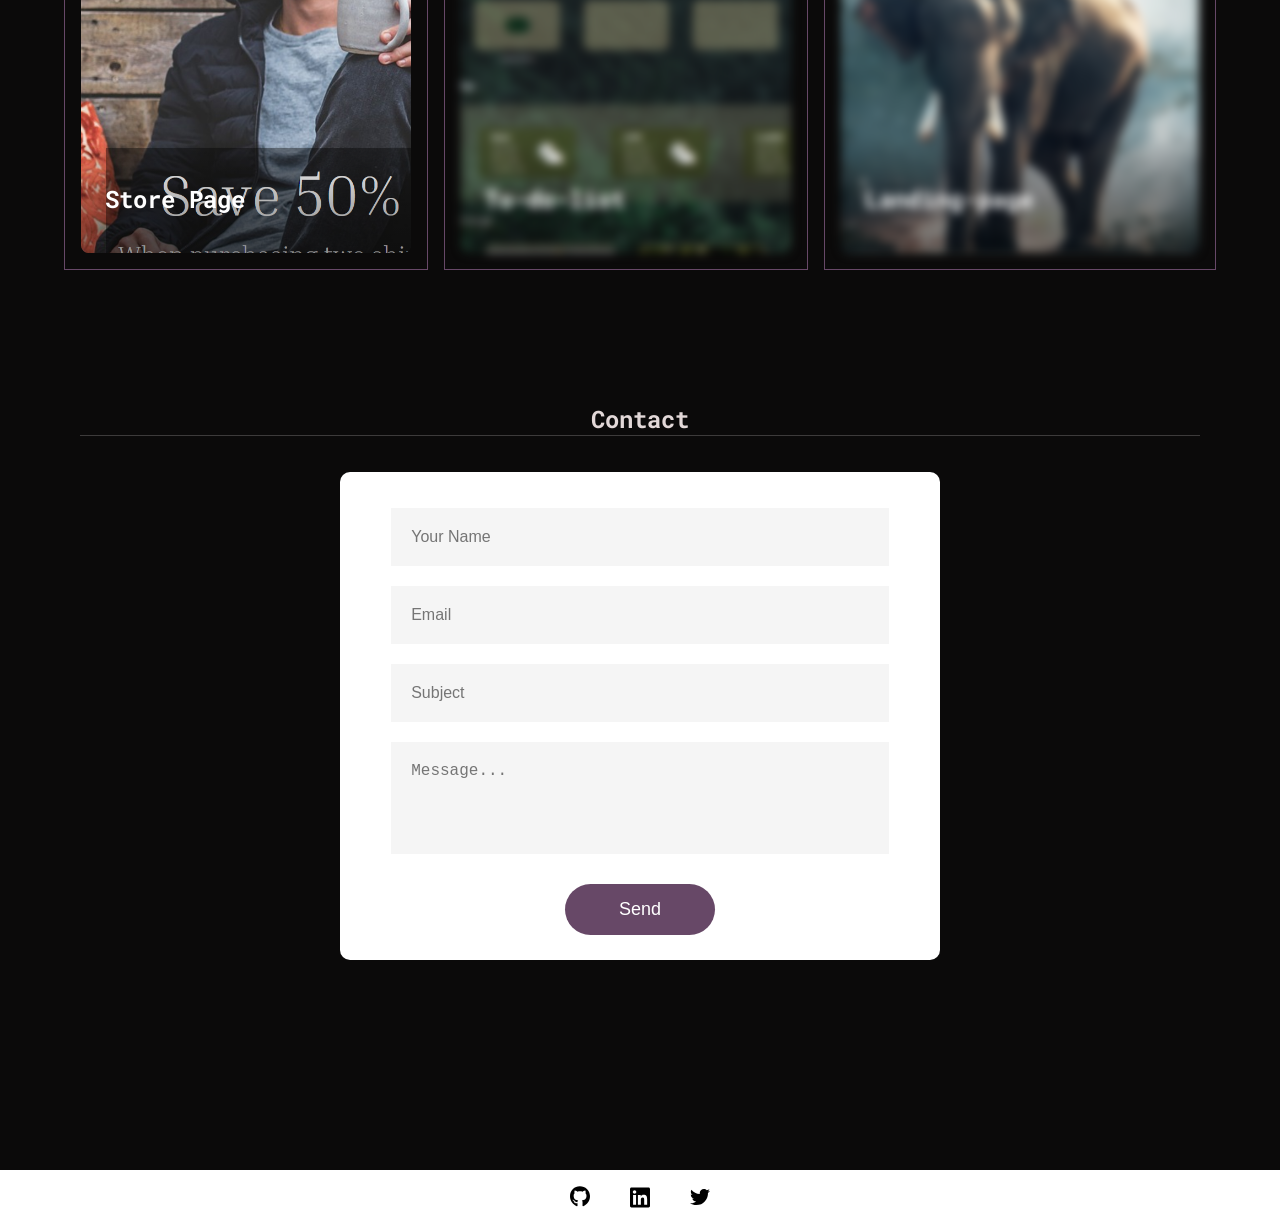
==== commit acc80191: "Add files via upload" ====
--- a/index.html
+++ b/index.html
@@ -53,7 +53,7 @@
          <h1 class="about-title"></h1>
          <p class="subtitle">Alex at your service</p>
         <p class="about-desc hiddenText">Hello world! My name is Alex, 
-            I'm 22 years old and I'm majoring in Computer Science. On my spare time I like to develop websites, play video games, and watch movies. I'm an outspoken, enthusiastic, and easy going individual who is looking to pursue a career in Web-developing. Whenever I'm at work or playing games I like to be a team player and communicate with my friends or co-workers about the best strategies on how to accomplish our goals.
+            I'm 23 years old and I'm majoring in Computer Science. On my spare time I like to develop websites, play video games, and watch movies. I'm an outspoken, enthusiastic, and easy going individual who is looking to pursue a career in Web-developing. Whenever I'm at work or playing games I like to be a team player and communicate with my friends or co-workers about the best strategies on how to accomplish our goals.
         </p>
 
     </div>
@@ -76,7 +76,7 @@
                     <div class="card-content">
                         <h2 class="card-title">To-do-list</h2>
                         <p class="card-body">I have created a website similar to a home app, featuring various tools including a reminder, calculator, and a game, all designed using HTML, CSS, and essential vanilla JavaScript.</p>
-                            <a target = "_blank" tabindex="-1"  href=" https://alexdeor.github.io/todo-list/"
+                            <a target = "_blank" tabindex="-1"  href="https://alexdeor.github.io/Home-app/"
                              class="button">Demo</a>
                     </div>
             </li>
@@ -94,12 +94,7 @@
 <section class="contact-section" id = "sectionThree">
     <h1>Contact</h1>
     <div class="section-container">
-        <div class="contact-info">
-        <h2 class= "hiddenText">Email</h2>
-        <p class= "hiddenText">deorbegoso.alexander@Gmail.com</p>
-        <h2 class= "hiddenText">Phone</h2>
-        <p class= "hiddenText">(832)557-7033</p>
-    </div>
+
          <form class="contact-form" action = "https://formspree.io/f/mvojqazw" method="POST">
         <input type="text" name = "name" placeholder="Your Name" required>
         <input type="email" name = "_replyto" placeholder="Email " required>
